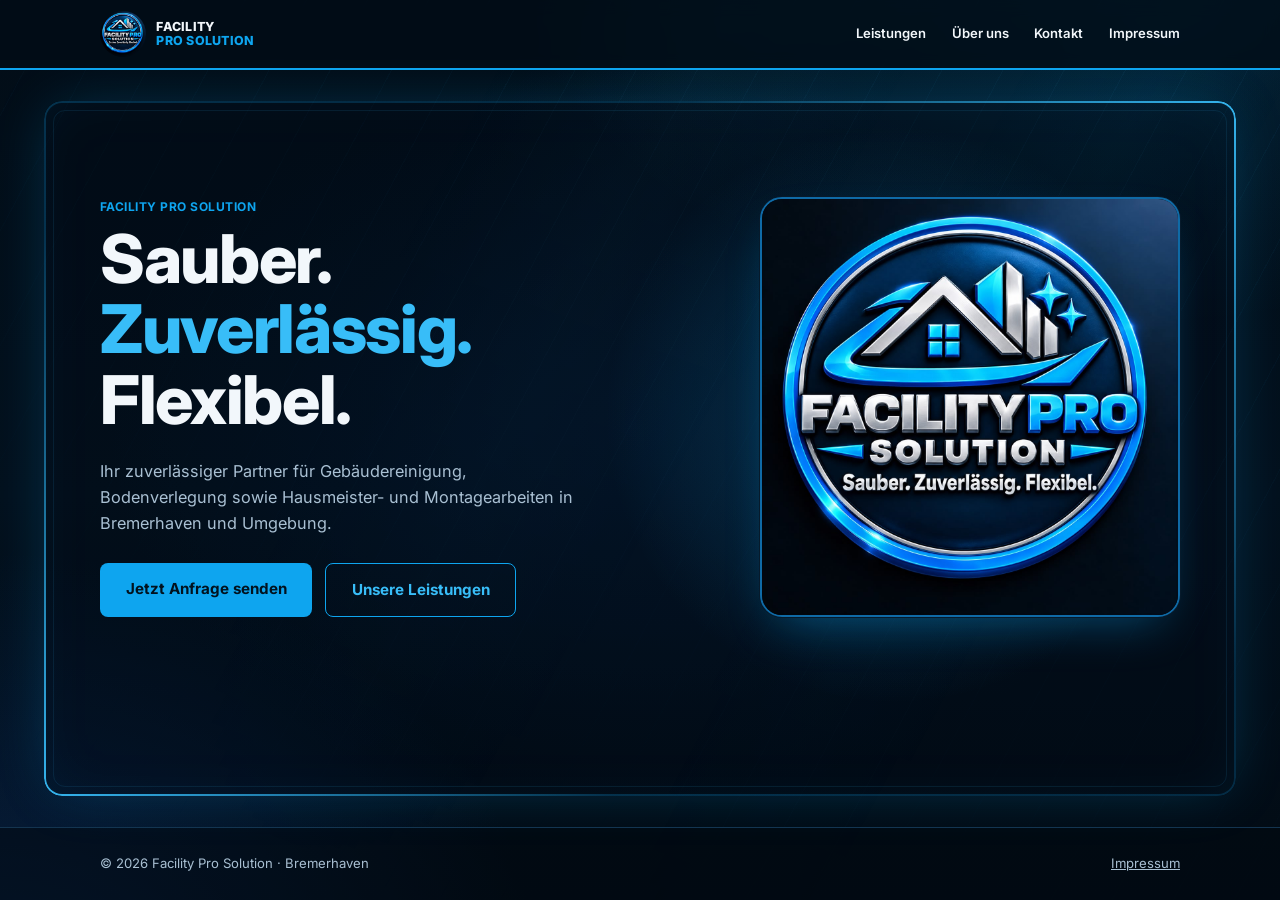
==== index.html @ 1e82bc18 "Add files via upload" ====
<!DOCTYPE html>
<html lang="de">
<head>
<meta charset="utf-8">
<script>
  // Kam der Besucher per Seitenwechsel-Wisch? Dann Seite zunächst zugedeckt lassen.
  (function () {
    var wisch = false;
    try { wisch = sessionStorage.getItem("pt") === "1"; sessionStorage.removeItem("pt"); } catch (e) {}
    try { if (window.name === "pt") { wisch = true; window.name = ""; } } catch (e) {}
    if (wisch) document.documentElement.classList.add("pt-cover");
  })();
</script>
<meta name="viewport" content="width=device-width, initial-scale=1, viewport-fit=cover">
<title>Facility Pro Solution – Gebäudereinigung, Bodenverlegung &amp; Hausmeisterservice in Bremerhaven</title>
<meta name="description" content="Facility Pro Solution: Gebäudereinigung, Bodenverlegung sowie Hausmeister- und Montagearbeiten in Bremerhaven und Umgebung.">
<meta name="color-scheme" content="dark">
<meta name="theme-color" content="#020d17">
<link rel="preconnect" href="https://fonts.googleapis.com">
<link rel="preconnect" href="https://fonts.gstatic.com" crossorigin>
<link rel="stylesheet" href="https://fonts.googleapis.com/css2?family=Inter:wght@400;500;600;700;800&display=swap">
<link rel="stylesheet" href="style.css">
</head>
<body>

<div class="pt" aria-hidden="true">
  <div class="pt-panel"><i class="pt-edge pt-edge-r"></i><i class="pt-edge pt-edge-l"></i></div>
  <div class="pt-mark"><span class="pt-ring"></span><img class="pt-logo" src="logo.jpg" alt=""></div>
</div>

<header class="site-header">
  <div class="wrap">
    <a class="brand" href="index.html" aria-label="Facility Pro Solution – Startseite">
      <img src="logo.jpg" alt="">
      <span>FACILITY <b>PRO SOLUTION</b></span>
    </a>
    <nav class="site-nav" aria-label="Hauptnavigation">
      <ul>
        <li><a href="leistungen.html">Leistungen</a></li>
        <li><a href="ueber-uns.html">Über uns</a></li>
        <li><a href="kontakt.html">Kontakt</a></li>
        <li><a href="impressum.html">Impressum</a></li>
      </ul>
    </nav>
  </div>
</header>

<main>
  <div class="hero">
    <div class="wrap">
      <div>
        <p class="eyebrow">FACILITY PRO SOLUTION</p>
        <h1>Sauber. <span class="hl">Zuverlässig.</span> Flexibel.</h1>
        <p class="lead">Ihr zuverlässiger Partner für Gebäudereinigung, Bodenverlegung sowie Hausmeister- und Montagearbeiten in Bremerhaven und Umgebung.</p>
        <div class="btn-row">
          <a class="btn" href="kontakt.html">Jetzt Anfrage senden</a>
          <a class="btn ghost" href="leistungen.html">Unsere Leistungen</a>
        </div>
      </div>
      <img class="hero-logo" src="logo.jpg" alt="Logo Facility Pro Solution – Sauber. Zuverlässig. Flexibel." width="420" height="420">
    </div>
  </div>
</main>

<footer class="site-footer">
  <div class="wrap">
    <span>© 2026 Facility Pro Solution · Bremerhaven</span>
    <a href="impressum.html">Impressum</a>
  </div>
</footer>

<script src="transitions.js" defer></script>
</body>
</html>
---- style.css ----
:root {
  --bg: #020d17;
  --bg-card: #08182a;
  --line: #14344f;
  --accent: #0ea5ef;
  --accent-strong: #38bdf8;
  --text: #f2f7fb;
  --muted: #a9c0d3;
  --font: "Inter", system-ui, -apple-system, "Segoe UI", Roboto, Arial, sans-serif;
  box-sizing: border-box;
  color-scheme: dark;
  padding-top: env(safe-area-inset-top, 0px);
  padding-bottom: env(safe-area-inset-bottom, 0px);
}
*, *::before, *::after { box-sizing: inherit; }
body {
  margin: 0;
  min-height: 100vh;
  display: flex;
  flex-direction: column;
  background: var(--bg);
  color: var(--text);
  font-family: var(--font);
  line-height: 1.6;
  -webkit-font-smoothing: antialiased;
}
main { flex: 1; }
img { max-width: 100%; height: auto; display: block; }
a { color: var(--accent-strong); }
a:focus-visible, button:focus-visible {
  outline: 2px solid var(--accent-strong);
  outline-offset: 3px;
  border-radius: 4px;
}
.wrap { width: calc(100% - 2.5rem); max-width: 1080px; margin-left: auto; margin-right: auto; }

/* Header */
.site-header {
  position: sticky;
  top: env(safe-area-inset-top, 0px);
  z-index: 10;
  background: rgba(2, 13, 23, .94);
  -webkit-backdrop-filter: blur(8px);
  backdrop-filter: blur(8px);
  border-bottom: 2px solid var(--accent);
}
.site-header .wrap {
  display: flex; align-items: center; justify-content: space-between;
  gap: 1rem; min-height: 68px;
}
.brand { display: flex; align-items: center; gap: .65rem; text-decoration: none; color: var(--text); }
.brand img { width: 46px; height: 46px; border-radius: 50%; object-fit: cover; }
.brand span { display: block; font-size: .78rem; font-weight: 800; letter-spacing: .02em; line-height: 1.15; }
.brand span b { display: block; color: var(--accent); font-weight: 800; }
.site-nav ul { display: flex; gap: 1.6rem; list-style: none; margin: 0; padding: 0; }
.site-nav a {
  display: inline-block; color: var(--text); text-decoration: none;
  font-size: .82rem; font-weight: 600; padding: .35rem 0;
  border-bottom: 2px solid transparent;
}
.site-nav a:hover { color: var(--accent-strong); }
.site-nav a[aria-current="page"] { color: var(--accent-strong); border-bottom-color: var(--accent-strong); }

/* Buttons */
.btn {
  display: inline-block; background: var(--accent); color: #02121e;
  font-weight: 700; font-size: .95rem; padding: .85rem 1.6rem;
  border-radius: 8px; text-decoration: none; border: 0; cursor: pointer;
  transition: background .15s, transform .15s;
}
.btn:hover { background: var(--accent-strong); }
.btn:active { transform: translateY(1px); }
.btn.ghost { background: transparent; color: var(--accent-strong); border: 1px solid var(--accent); }
.btn.ghost:hover { background: rgba(14,165,239,.12); }
.btn-row { display: flex; flex-wrap: wrap; gap: .8rem; }

/* Startseite */
.hero { padding: clamp(3rem, 8vw, 6rem) 0 clamp(3.5rem, 9vw, 7rem); }
.hero .wrap { display: grid; grid-template-columns: 1fr auto; gap: 3rem; align-items: center; }
.eyebrow { margin: 0 0 .5rem; font-size: .75rem; font-weight: 700; color: var(--accent); letter-spacing: .04em; }
h1 { margin: 0 0 1.4rem; font-size: clamp(2.6rem, 6.4vw, 4.2rem); line-height: 1.05; font-weight: 800; letter-spacing: -.02em; }
h1 .hl { color: var(--accent-strong); display: block; }
.lead { max-width: 30rem; margin: 0 0 1.7rem; color: var(--muted); font-size: 1.02rem; }
.hero-logo {
  width: clamp(230px, 34vw, 420px);
  border-radius: 22px;
  border: 2px solid #0f6aa6;
  box-shadow: 0 0 0 1px #071a2b, 0 20px 50px -20px rgba(14,165,239,.45);
}

/* Unterseiten */
.page { padding: clamp(2.5rem, 7vw, 4.5rem) 0 clamp(3.5rem, 9vw, 6rem); }
h2 { margin: 0 0 .5rem; font-size: clamp(1.9rem, 4.4vw, 2.5rem); line-height: 1.15; font-weight: 800; letter-spacing: -.01em; }
.sub { margin: 0 0 2.4rem; color: var(--muted); }

/* Leistungen */
.cards { display: grid; grid-template-columns: repeat(3, 1fr); gap: 1.5rem; }
.card {
  background: var(--bg-card);
  border: 1px solid var(--line);
  border-radius: 12px;
  padding: 1.7rem 1.6rem 1.9rem;
}
.card h3 { margin: 0 0 .9rem; color: var(--accent); font-size: 1.15rem; font-weight: 700; line-height: 1.3; }
.card p { margin: 0 0 1.1rem; color: var(--muted); font-size: .95rem; }
.card ul { margin: 0; padding-left: 1.1rem; }
.card li { margin-bottom: .35rem; font-size: .93rem; font-weight: 600; }
.card li::marker { color: var(--accent-strong); }
.page-cta { margin-top: 2.6rem; }

/* Über uns */
.about-grid { display: grid; grid-template-columns: minmax(0, 520px) minmax(0, 1fr); gap: 3.5rem; align-items: center; }
.flyer-box { margin: 0; }
.zoom { display: block; cursor: zoom-in; border-radius: 6px; }
.flyer-box figcaption { margin-top: .7rem; color: var(--muted); font-size: .85rem; }
.flyer { width: 100%; aspect-ratio: 1179 / 1769; object-fit: cover; object-position: bottom; border-radius: 6px; border: 1px solid var(--line); box-shadow: 0 16px 40px -18px rgba(0,0,0,.8); }
.about-text p { max-width: 34rem; margin: 0 0 1rem; color: var(--muted); }
.about-text p.closing { color: var(--text); }
.about-text p strong { color: var(--accent-strong); }

/* Kontakt */
.contact-box {
  background: var(--bg-card); border: 1px solid var(--line); border-radius: 12px;
  padding: 1.8rem;
}
.contact-box dl { margin: 0 0 1.6rem; display: grid; grid-template-columns: max-content 1fr; gap: .7rem 1rem; }
.contact-box dt { font-weight: 700; }
.contact-box dd { margin: 0; overflow-wrap: anywhere; }

/* Impressum */
.legal { max-width: 40rem; color: var(--muted); }
.legal h3 { margin: 1.8rem 0 .4rem; color: var(--text); font-size: 1.05rem; }
.legal p { margin: 0 0 .7rem; }

/* Footer */
.site-footer { border-top: 1px solid var(--line); padding: 1.6rem 0; color: var(--muted); font-size: .82rem; }
.site-footer .wrap { display: flex; flex-wrap: wrap; justify-content: space-between; gap: .6rem 1.5rem; }
.site-footer a { color: var(--muted); }
.site-footer a:hover { color: var(--accent-strong); }

/* Mobil */
@media (max-width: 860px) {
  .cards { grid-template-columns: 1fr; }
  .about-grid { grid-template-columns: 1fr; gap: 2rem; }
  .flyer-box { max-width: 520px; }
}
@media (max-width: 620px) {
  .site-header .wrap { flex-wrap: wrap; padding-block: .5rem; }
  .site-nav ul { gap: 1.1rem; flex-wrap: wrap; }
  .hero .wrap { grid-template-columns: 1fr; gap: 2rem; }
  .hero-logo { order: -1; width: min(72vw, 300px); }
  .about-grid { grid-template-columns: 1fr; }
  .contact-box dl { grid-template-columns: 1fr; gap: .1rem; }
  .contact-box dd { margin-bottom: .7rem; }
}
@media (prefers-reduced-motion: reduce) {
  .btn { transition: none; }
}

/* Kontaktformular */
.contact-grid { display: grid; grid-template-columns: minmax(0, 1fr) minmax(0, 1.3fr); gap: 1.5rem; align-items: start; }
.mail-form {
  background: var(--bg-card); border: 1px solid var(--line); border-radius: 12px;
  padding: 1.8rem;
}
.mail-form h3 { margin: 0 0 .3rem; color: var(--accent); font-size: 1.15rem; font-weight: 700; }
.mail-form .hint { margin: 0 0 1.4rem; color: var(--muted); font-size: .9rem; }
.field { margin-bottom: 1rem; }
.field-row { display: grid; grid-template-columns: 1fr 1fr; gap: 0 1rem; }
.field label { display: block; margin-bottom: .35rem; font-size: .88rem; font-weight: 600; }
.field input, .field select, .field textarea {
  width: 100%; font: inherit; font-size: 1rem; color: var(--text);
  background: #041220; border: 1px solid var(--line); border-radius: 8px;
  padding: .7rem .85rem;
}
.field textarea { min-height: 150px; resize: vertical; }
.field input:focus, .field select:focus, .field textarea:focus {
  outline: none; border-color: var(--accent); box-shadow: 0 0 0 3px rgba(14,165,239,.28);
}
.field input::placeholder, .field textarea::placeholder { color: #5f7a92; }
.form-note { margin: .9rem 0 0; color: var(--muted); font-size: .8rem; }
@media (max-width: 860px) {
  .contact-grid { grid-template-columns: 1fr; }
}
@media (max-width: 620px) {
  .field-row { grid-template-columns: 1fr; }
}

/* Seitenübergänge: diagonaler Wisch in Cyan/Navy mit Logo (wie die Pinselstriche auf dem Flyer) */
@keyframes page-in {
  from { opacity: 0; transform: translateY(18px); }
  to   { opacity: 1; transform: none; }
}
main > * { animation: page-in .55s cubic-bezier(.22, .61, .36, 1) backwards; }
html.pt-cover main > * { animation-delay: .4s; }

.site-nav a { transition: color .2s ease, border-color .2s ease; }
.site-nav a:not([aria-current]):hover { border-bottom-color: rgba(56, 189, 248, .55); }

.pt { position: fixed; inset: 0; z-index: 1000; overflow: hidden; pointer-events: none; visibility: hidden; }
.pt-panel {
  position: absolute; top: -10%; bottom: -10%; left: -30vw; width: 160vw;
  transform: translateX(-100%) skewX(-16deg);
  background:
    radial-gradient(520px 380px at 50% 50%, rgba(14, 165, 239, .22), transparent 70%),
    repeating-linear-gradient(118deg, rgba(56, 189, 248, .05) 0 1px, transparent 1px 54px),
    linear-gradient(135deg, #04182b 0%, #020d17 60%, #020a12 100%);
}
.pt-edge {
  position: absolute; top: 0; bottom: 0; width: 22px;
  background: linear-gradient(90deg, var(--accent), var(--accent-strong));
  box-shadow: 0 0 46px 8px rgba(14, 165, 239, .55);
}
.pt-edge::after { content: ""; position: absolute; top: 0; bottom: 0; width: 6px; background: #d8f1ff; opacity: .85; }
.pt-edge-r { right: -22px; }
.pt-edge-r::after { left: -16px; }
.pt-edge-l { left: -22px; }
.pt-edge-l::after { right: -16px; }

.pt-mark { position: absolute; left: 50%; top: 50%; width: clamp(130px, 20vw, 190px); aspect-ratio: 1; transform: translate(-50%, -50%); opacity: 0; }
.pt-logo { width: 100%; height: 100%; border-radius: 50%; object-fit: cover; box-shadow: 0 0 60px rgba(14, 165, 239, .45); }
.pt-ring {
  position: absolute; inset: -14px; border-radius: 50%;
  border: 3px solid transparent; border-top-color: var(--accent-strong); border-right-color: rgba(56, 189, 248, .35);
  animation: pt-spin .9s linear infinite;
}

@keyframes pt-cover  { from { transform: translateX(-100%) skewX(-16deg); } to { transform: translateX(0) skewX(-16deg); } }
@keyframes pt-reveal { from { transform: translateX(0) skewX(-16deg); } to { transform: translateX(100%) skewX(-16deg); } }
@keyframes pt-mark-in  { from { opacity: 0; transform: translate(-50%, -50%) scale(.7); } to { opacity: 1; transform: translate(-50%, -50%) scale(1); } }
@keyframes pt-mark-out { from { opacity: 1; transform: translate(-50%, -50%) scale(1); } to { opacity: 0; transform: translate(-50%, -50%) scale(1.18); } }
@keyframes pt-spin { to { transform: rotate(360deg); } }

/* Beim Verlassen: Wisch deckt die Seite zu, Logo erscheint */
html.pt-leaving .pt { visibility: visible; }
html.pt-leaving .pt-panel { animation: pt-cover .48s cubic-bezier(.75, 0, .25, 1) forwards; }
html.pt-leaving .pt-mark { animation: pt-mark-in .32s .28s cubic-bezier(.2, .8, .2, 1) forwards; }

/* Auf der neuen Seite: erst zugedeckt, dann Wisch nach rechts weg */
html.pt-cover .pt { visibility: visible; }
html.pt-cover .pt-panel { transform: translateX(0) skewX(-16deg); }
html.pt-cover .pt-mark { opacity: 1; }
html.pt-cover.pt-reveal .pt-panel { animation: pt-reveal .58s cubic-bezier(.75, 0, .25, 1) forwards; }
html.pt-cover.pt-reveal .pt-mark { animation: pt-mark-out .3s ease forwards; }

@media (prefers-reduced-motion: reduce) {
  main > *, html.pt-cover main > * { animation: none; }
  .site-nav a { transition: none; }
  .pt { display: none; }
}

/* Hintergrund: dunkles Navy mit blauem Lichtschein und feinen Diagonalen (wie auf dem Flyer) */
body::before {
  content: "";
  position: fixed; inset: 0; z-index: -1; pointer-events: none;
  background:
    radial-gradient(1000px 640px at 88% -8%, rgba(14, 165, 239, .20), transparent 62%),
    radial-gradient(900px 700px at 0% 108%, rgba(20, 90, 190, .26), transparent 60%),
    radial-gradient(760px 520px at 50% 48%, rgba(10, 40, 80, .32), transparent 70%),
    linear-gradient(180deg, #020d17 0%, #03111e 55%, #020b14 100%);
}
body::after {
  content: "";
  position: fixed; inset: 0; z-index: -1; pointer-events: none;
  background:
    repeating-linear-gradient(118deg, rgba(56, 189, 248, .045) 0 1px, transparent 1px 54px),
    linear-gradient(118deg, transparent 30%, rgba(56, 189, 248, .055) 42%, transparent 54%),
    linear-gradient(118deg, transparent 60%, rgba(14, 165, 239, .04) 68%, transparent 76%);
  -webkit-mask-image: linear-gradient(200deg, #000 0%, rgba(0, 0, 0, .35) 55%, transparent 92%);
  mask-image: linear-gradient(200deg, #000 0%, rgba(0, 0, 0, .35) 55%, transparent 92%);
}

.site-header { background: rgba(2, 13, 23, .8); }
.site-footer { background: rgba(2, 10, 18, .55); }

/* Leuchten hinter dem Logo auf der Startseite */
.hero { position: relative; isolation: isolate; overflow: hidden; }
.hero::before {
  content: "";
  position: absolute; z-index: -1; pointer-events: none;
  right: -4%; top: 50%; transform: translateY(-50%);
  width: min(780px, 92vw); aspect-ratio: 1;
  background: radial-gradient(closest-side, rgba(14, 165, 239, .24), rgba(14, 165, 239, .07) 55%, transparent 74%);
}
@media (max-width: 620px) {
  .hero::before { right: 50%; transform: translate(50%, -60%); top: 30%; }
}

/* Karten: feiner Verlauf statt flacher Fläche */
.card, .contact-box, .mail-form {
  background: linear-gradient(160deg, rgba(12, 32, 56, .92) 0%, rgba(6, 19, 34, .94) 100%);
  box-shadow: 0 18px 40px -26px rgba(0, 0, 0, .9), inset 0 1px 0 rgba(120, 200, 255, .06);
}

/* Rahmen um den Seiteninhalt (jede Seite): Farbverlauf-Kante, die das Licht aus dem Hintergrund aufgreift */
main {
  --gutter: clamp(10px, 3.4vw, 46px);
  --frame-gap: clamp(12px, 2.4vw, 32px);
  position: relative;
  width: calc(100% - 2 * var(--gutter));
  margin: var(--frame-gap) auto;
  border-radius: 18px;
  overflow: hidden;
  background: rgba(2, 10, 18, .28);
  box-shadow:
    0 0 60px -14px rgba(14, 165, 239, .30),
    inset 0 0 90px -50px rgba(14, 165, 239, .22);
}
main::before {                       /* Kante des Rahmens (Grundvariante für alle Browser) */
  content: ""; position: absolute; inset: 0; z-index: 3; pointer-events: none;
  border-radius: inherit; border: 2px solid rgba(56, 189, 248, .55);
}
@supports ((-webkit-mask-composite: xor) or (mask-composite: exclude)) {
  main::before {                     /* Verlaufs-Kante, die das Licht aus dem Hintergrund aufgreift */
    border: 0; padding: 2px;
    background: linear-gradient(45deg,
      rgba(56, 189, 248, .95) 0%, rgba(14, 165, 239, .24) 30%,
      rgba(14, 165, 239, .18) 70%, rgba(56, 189, 248, .95) 100%);
    -webkit-mask: linear-gradient(#000 0 0) content-box, linear-gradient(#000 0 0);
    -webkit-mask-composite: xor;
    mask: linear-gradient(#000 0 0) content-box exclude, linear-gradient(#000 0 0);
  }
}
main::after {                        /* feine Innenlinie */
  content: ""; position: absolute; inset: 9px; z-index: 3; pointer-events: none;
  border: 1px solid rgba(56, 189, 248, .10); border-radius: 12px;
}
main .wrap { width: calc(100% - clamp(2rem, 6vw, 4rem)); }

@media (max-width: 620px) {
  main { border-radius: 14px; }
  main::after { inset: 6px; border-radius: 9px; }
}

/* ===== Handy-Optimierung ===== */
:root { padding-left: env(safe-area-inset-left, 0px); padding-right: env(safe-area-inset-right, 0px); }
body { min-height: 100vh; min-height: 100dvh; }

/* Schließen-Knopf der Flyer-Ansicht */
.lightbox-close {
  position: fixed; top: calc(env(safe-area-inset-top, 0px) + 12px); right: 12px; z-index: 2;
  width: 46px; height: 46px; border-radius: 50%; cursor: pointer;
  border: 1px solid rgba(56, 189, 248, .6); background: rgba(2, 13, 23, .88);
  color: #fff; font-size: 1.7rem; line-height: 1;
}

/* Touch-Geräte: große Tippflächen */
@media (pointer: coarse) {
  .contact-box dd a { display: inline-block; padding: .5rem 0; }
  .contact-box dd { margin-bottom: .2rem; }
  .site-footer a { display: inline-block; padding: .7rem .3rem; }
}

@media (max-width: 620px) {
  /* Menü: eine Zeile mit vier gleich breiten, 46 px hohen Tippflächen; scrollt mit */
  .site-header { position: static; }
  .site-header .wrap { gap: .1rem; padding-block: .5rem 0; }
  .brand img { width: 42px; height: 42px; }
  .brand span { font-size: .85rem; }
  .site-nav { width: 100%; }
  .site-nav ul { justify-content: space-between; gap: 0; flex-wrap: nowrap; }
  .site-nav a { display: flex; align-items: center; justify-content: center; min-height: 46px; padding: 0 .3rem; font-size: clamp(.8rem, 3.7vw, .92rem); white-space: nowrap; }
  .eyebrow { font-size: .82rem; }

  /* Startseite: Überschrift passt, Buttons oben sichtbar */
  .hero { padding: 1.4rem 0 2.2rem; }
  .hero .wrap { gap: 1.4rem; }
  .hero-logo { width: min(50vw, 200px); border-radius: 18px; }
  h1 { font-size: clamp(2.2rem, 11.5vw, 3rem); margin-bottom: 1rem; }
  .lead { font-size: 1rem; margin-bottom: 1.3rem; }

  /* Buttons: volle Breite, gut antippbar */
  .btn { display: block; width: 100%; padding: 1rem 1.2rem; font-size: 1rem; text-align: center; }
  .btn-row { flex-direction: column; }

  .page { padding: 1.8rem 0 2.6rem; }
  .sub { margin-bottom: 1.6rem; }
  .card { padding: 1.4rem 1.3rem 1.5rem; }
  .contact-box, .mail-form { padding: 1.4rem 1.3rem; }
  .form-note { font-size: .85rem; }

  /* Flyer-Ansicht: Vollbild, verschiebbar und zoombar */
  dialog.lightbox { width: 100vw; height: 100dvh; max-width: none; max-height: none; overflow: auto; }
  dialog.lightbox[open] { display: grid; }
  dialog.lightbox img {
    width: 100vw; max-width: none; max-height: none; margin: auto; border-radius: 0;
    aspect-ratio: 1179 / 1769; object-fit: cover; object-position: bottom; cursor: zoom-in;
  }
  dialog.lightbox.is-zoomed img { width: 240vw; cursor: zoom-out; }
}
@media (max-width: 360px) {
  .brand span { font-size: .8rem; }
}
@media (max-width: 340px) {
  .site-nav ul { display: grid; grid-template-columns: 1fr 1fr; }
  .site-nav a { font-size: .9rem; }
}
button.btn { font-family: inherit; }

/* ===== Stabilität auf echten Handys ===== */
html { -webkit-text-size-adjust: 100%; text-size-adjust: 100%; -webkit-tap-highlight-color: rgba(56, 189, 248, .18); }
a, button, .btn { touch-action: manipulation; }

/* Ältere Browser ohne <dialog>: geschlossene Ansicht nie anzeigen */
dialog:not([open]) { display: none; }

/* Wisch nur während der Animation im Speicher halten */
html.pt-leaving .pt-panel, html.pt-cover .pt-panel { will-change: transform; }

/* Notausgang: bleibt die Seite aus irgendeinem Grund zugedeckt (z. B. Skript nicht geladen), verschwindet der Wisch nach 3,5 s */
@keyframes pt-failsafe { to { visibility: hidden; } }
html.pt-cover .pt, html.pt-leaving .pt { animation: pt-failsafe 0s 3.5s forwards; }

@media (max-width: 620px) {
  /* Hintergrund scrollt mit statt fest zu stehen (ruhiger und schneller auf dem Handy) */
  body { position: relative; }
  body::before, body::after { position: absolute; }
  .site-header { -webkit-backdrop-filter: none; backdrop-filter: none; background: rgba(2, 13, 23, .96); }
  main { box-shadow: 0 0 34px -14px rgba(14, 165, 239, .3); }

  /* Kürzerer, leichterer Wisch */
  html.pt-leaving .pt-panel { animation-duration: .36s; }
  html.pt-leaving .pt-mark { animation-delay: .2s; }
  html.pt-cover.pt-reveal .pt-panel { animation-duration: .42s; }
}
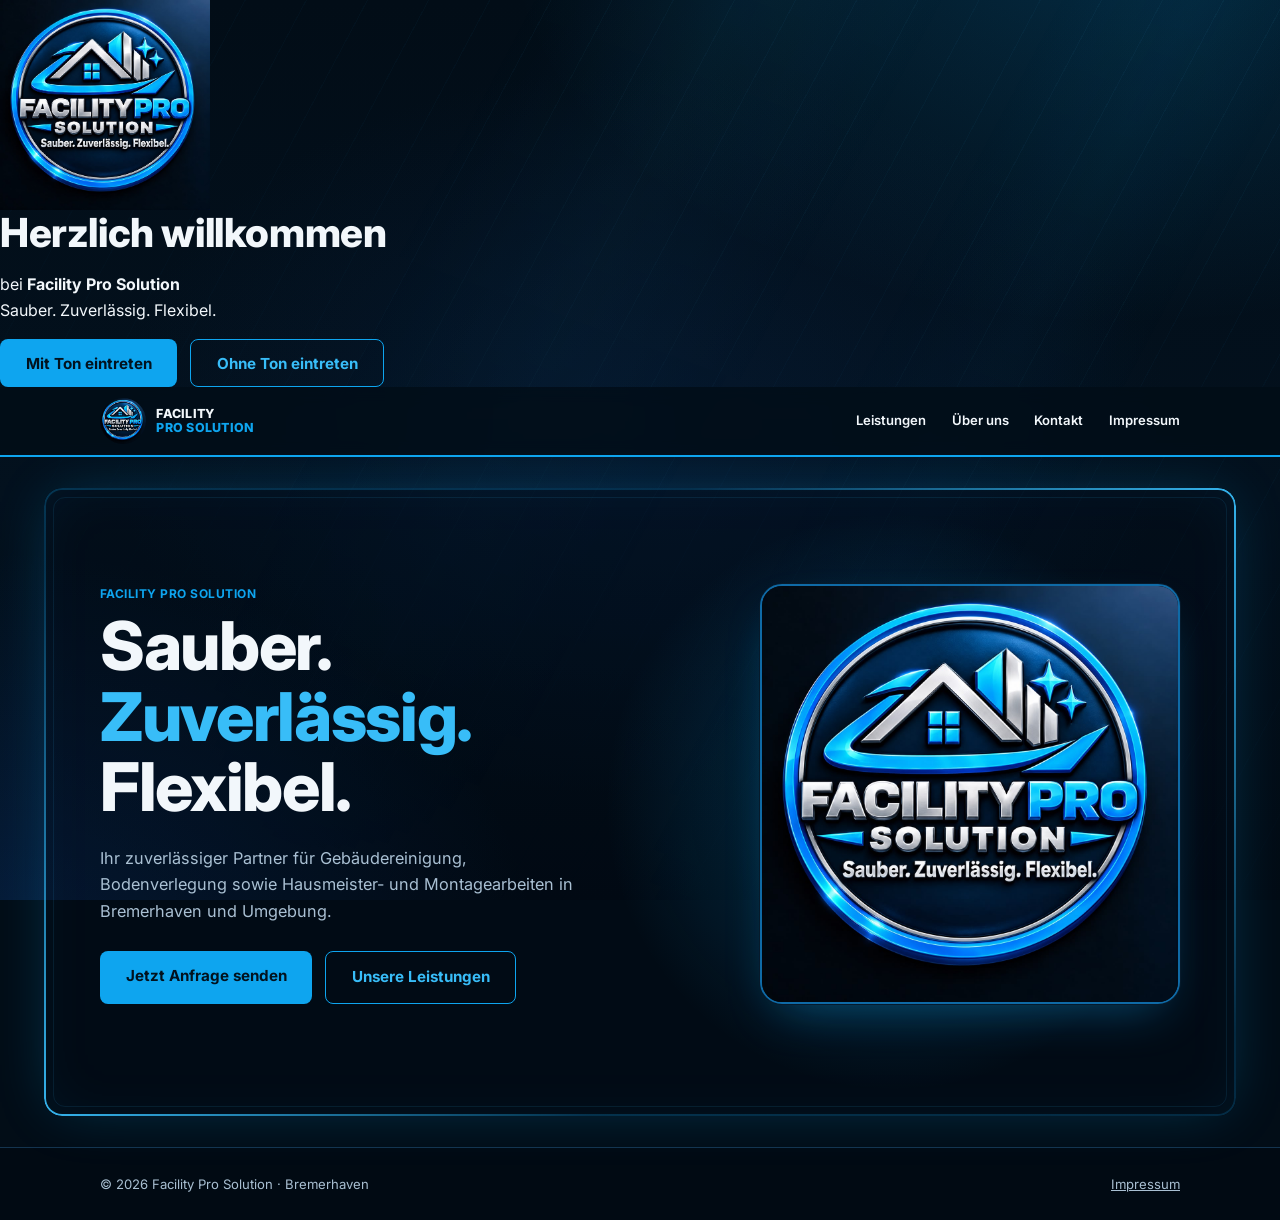
==== commit d5b78efb: "Update index.html" ====
--- a/index.html
+++ b/index.html
@@ -11,6 +11,15 @@
     if (wisch) document.documentElement.classList.add("pt-cover");
   })();
 </script>
+<script>
+  // Erster Besuch in dieser Sitzung? Dann Willkommens-Bildschirm zeigen (nicht nach einem Seitenwechsel-Wisch).
+  try {
+    if (!sessionStorage.getItem("wl")) {
+      sessionStorage.setItem("wl", "1");
+      if (!document.documentElement.classList.contains("pt-cover")) document.documentElement.classList.add("wl-show");
+    }
+  } catch (e) {}
+</script>
 <meta name="viewport" content="width=device-width, initial-scale=1, viewport-fit=cover">
 <title>Facility Pro Solution – Gebäudereinigung, Bodenverlegung &amp; Hausmeisterservice in Bremerhaven</title>
 <meta name="description" content="Facility Pro Solution: Gebäudereinigung, Bodenverlegung sowie Hausmeister- und Montagearbeiten in Bremerhaven und Umgebung.">
@@ -22,6 +31,19 @@
 <link rel="stylesheet" href="style.css">
 </head>
 <body>
+
+<div class="wl" role="dialog" aria-modal="true" aria-label="Willkommen">
+  <div class="wl-box">
+    <img class="wl-logo" src="logo.jpg" alt="" width="210" height="210">
+    <h2>Herzlich <span>willkommen</span></h2>
+    <p>bei <b>Facility Pro Solution</b><br>Sauber. Zuverlässig. Flexibel.</p>
+    <div class="btn-row wl-actions">
+      <button class="btn wl-sound" type="button">Mit Ton eintreten</button>
+      <button class="btn ghost wl-skip" type="button">Ohne Ton eintreten</button>
+    </div>
+  </div>
+  <i class="wl-bar"></i>
+</div>
 
 <div class="pt" aria-hidden="true">
   <div class="pt-panel"><i class="pt-edge pt-edge-r"></i><i class="pt-edge pt-edge-l"></i></div>
@@ -69,6 +91,7 @@
   </div>
 </footer>
 
+<script src="welcome.js" defer></script>
 <script src="transitions.js" defer></script>
 </body>
 </html>
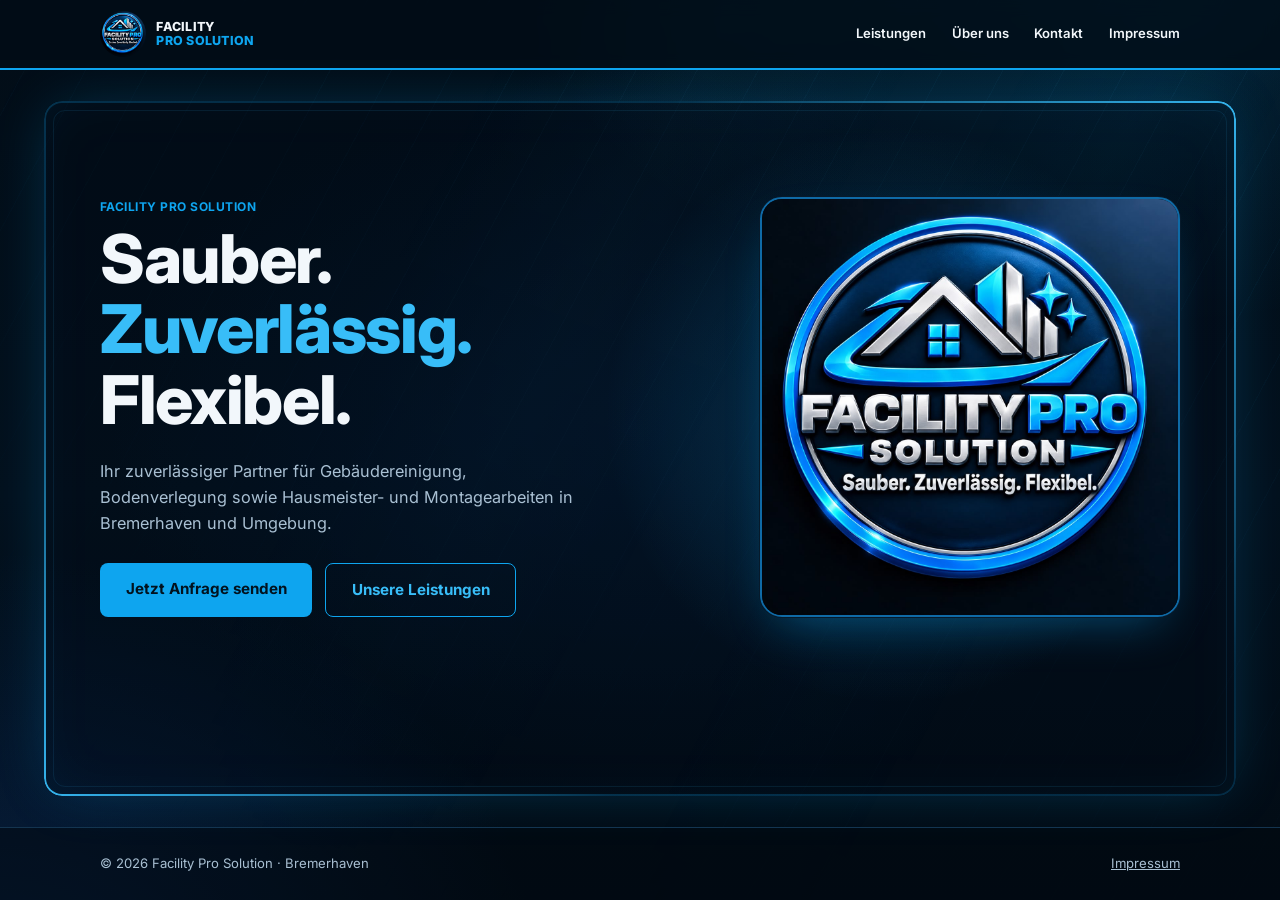
==== commit 72e52dca: "Update index.html" ====
--- a/index.html
+++ b/index.html
@@ -37,10 +37,7 @@
     <img class="wl-logo" src="logo.jpg" alt="" width="210" height="210">
     <h2>Herzlich <span>willkommen</span></h2>
     <p>bei <b>Facility Pro Solution</b><br>Sauber. Zuverlässig. Flexibel.</p>
-    <div class="btn-row wl-actions">
-      <button class="btn wl-sound" type="button">Mit Ton eintreten</button>
-      <button class="btn ghost wl-skip" type="button">Ohne Ton eintreten</button>
-    </div>
+    <p class="wl-hint"><svg viewBox="0 0 24 24" aria-hidden="true"><path d="M11 5 6 9H3v6h3l5 4z"/><path d="M15.5 8.5a5 5 0 0 1 0 7M18.5 5.5a9 9 0 0 1 0 13"/></svg>Für den Ton einmal tippen oder klicken</p>
   </div>
   <i class="wl-bar"></i>
 </div>
--- a/style.css
+++ b/style.css
@@ -423,3 +423,65 @@
   html.pt-leaving .pt-mark { animation-delay: .2s; }
   html.pt-cover.pt-reveal .pt-panel { animation-duration: .42s; }
 }
+
+/* ===== Willkommens-Bildschirm mit Ton (einmal pro Besuch) ===== */
+.wl {
+  position: fixed; inset: 0; z-index: 2000; display: none;
+  align-items: center; justify-content: center; padding: 1.5rem; text-align: center; overflow: hidden;
+  background:
+    radial-gradient(900px 600px at 82% -8%, rgba(14, 165, 239, .30), transparent 60%),
+    radial-gradient(800px 640px at 0% 110%, rgba(20, 90, 190, .36), transparent 60%),
+    linear-gradient(180deg, #020d17 0%, #03111e 55%, #020b14 100%);
+}
+.wl::before {
+  content: ""; position: absolute; inset: 0; pointer-events: none;
+  background:
+    repeating-linear-gradient(118deg, rgba(56, 189, 248, .05) 0 1px, transparent 1px 54px),
+    linear-gradient(118deg, transparent 32%, rgba(56, 189, 248, .07) 44%, transparent 56%);
+}
+html.wl-show .wl { display: flex; animation: wl-failsafe 0s 8s forwards; }   /* Notausgang, falls welcome.js fehlt */
+html.wl-show.wl-closing .wl { animation: wl-out .6s ease forwards; }
+
+.wl-box { position: relative; max-width: 680px; }
+.wl-logo {
+  display: block; margin: 0 auto 1.8rem; width: clamp(140px, 30vw, 210px); height: auto;
+  border-radius: 22px; border: 2px solid #0f6aa6;
+  box-shadow: 0 0 0 1px #071a2b, 0 20px 60px -18px rgba(14, 165, 239, .6);
+  animation: wl-pop .8s cubic-bezier(.2, .8, .2, 1) both, wl-glow 2.4s 1s ease-in-out infinite;
+}
+.wl h2 { margin: 0 0 .6rem; font-size: clamp(2.2rem, 8.5vw, 3.7rem); line-height: 1.08; animation: wl-up .7s .25s both; }
+.wl h2 span { color: var(--accent-strong); }
+.wl p { margin: 0; color: var(--muted); font-size: 1.05rem; animation: wl-up .7s .45s both; }
+.wl p b { color: var(--accent-strong); font-weight: 700; }
+.wl-actions { justify-content: center; margin-top: 1.8rem; animation: wl-up .7s .65s both; }
+.wl-bar {
+  position: absolute; left: 0; right: 0; bottom: 0; height: 3px; transform-origin: left;
+  background: linear-gradient(90deg, var(--accent), var(--accent-strong)); box-shadow: 0 0 14px var(--accent);
+  animation: wl-bar 5s linear forwards;
+}
+.wl.wl-hold .wl-bar { display: none; }
+
+@keyframes wl-pop  { from { opacity: 0; transform: scale(.84); } to { opacity: 1; transform: none; } }
+@keyframes wl-up   { from { opacity: 0; transform: translateY(16px); } to { opacity: 1; transform: none; } }
+@keyframes wl-bar  { from { transform: scaleX(1); } to { transform: scaleX(0); } }
+@keyframes wl-glow { 0%, 100% { box-shadow: 0 0 0 1px #071a2b, 0 20px 60px -18px rgba(14, 165, 239, .5); } 50% { box-shadow: 0 0 0 1px #071a2b, 0 20px 80px -12px rgba(56, 189, 248, .85); } }
+@keyframes wl-out  { to { opacity: 0; transform: scale(1.04); visibility: hidden; } }
+@keyframes wl-failsafe { to { opacity: 0; visibility: hidden; pointer-events: none; } }
+
+/* Kleiner Ton-Knopf (Stummschalten), solange der Sound läuft */
+.snd {
+  position: fixed; left: 12px; bottom: calc(env(safe-area-inset-bottom, 0px) + 12px); z-index: 900;
+  width: 46px; height: 46px; border-radius: 50%; padding: 0; cursor: pointer;
+  display: grid; place-items: center; color: #fff;
+  border: 1px solid rgba(56, 189, 248, .6); background: rgba(2, 13, 23, .88);
+  box-shadow: 0 8px 24px -10px rgba(14, 165, 239, .6);
+}
+.snd svg { width: 22px; height: 22px; fill: none; stroke: currentColor; stroke-width: 2; stroke-linecap: round; stroke-linejoin: round; }
+.snd .off { display: none; }
+.snd.is-muted .on { display: none; }
+.snd.is-muted .off { display: block; }
+
+@media (prefers-reduced-motion: reduce) {
+  .wl-logo, .wl h2, .wl p, .wl-actions, .wl-bar { animation: none; }
+  html.wl-show.wl-closing .wl { animation: none; opacity: 0; }
+}
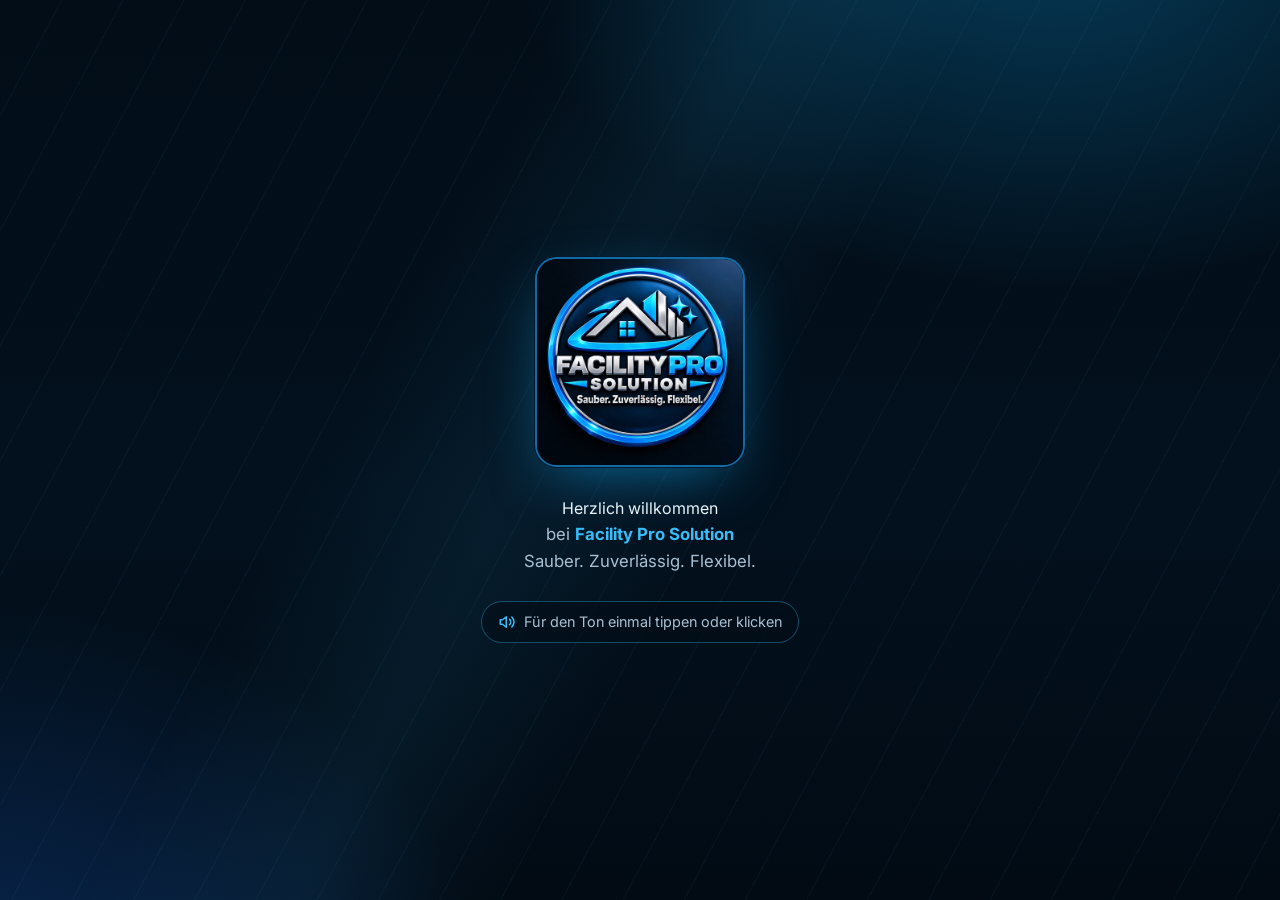
==== commit 4ac86ff3: "Update index.html" ====
--- a/index.html
+++ b/index.html
@@ -16,26 +16,102 @@
   try {
     if (!sessionStorage.getItem("wl")) {
       sessionStorage.setItem("wl", "1");
-      if (!document.documentElement.classList.contains("pt-cover")) document.documentElement.classList.add("wl-show");
+      // Kein Willkommens-Bildschirm für Besucher direkt aus der Suche und für Suchmaschinen-Roboter (Google mag keine Vorschaltseiten)
+      var host = (document.referrer || "").replace(/^https?:\/\//, "").split("/")[0];
+      var ausSuche = /(^|\.)(google|bing|duckduckgo|ecosia|yahoo|startpage|qwant)\./i.test(host);
+      var roboter = /bot|crawl|spider|lighthouse|pagespeed/i.test(navigator.userAgent);
+      if (!ausSuche && !roboter && !document.documentElement.classList.contains("pt-cover")) document.documentElement.classList.add("wl-show");
     }
   } catch (e) {}
 </script>
 <meta name="viewport" content="width=device-width, initial-scale=1, viewport-fit=cover">
-<title>Facility Pro Solution – Gebäudereinigung, Bodenverlegung &amp; Hausmeisterservice in Bremerhaven</title>
-<meta name="description" content="Facility Pro Solution: Gebäudereinigung, Bodenverlegung sowie Hausmeister- und Montagearbeiten in Bremerhaven und Umgebung.">
+<title>Facility Pro Solution – Gebäudereinigung &amp; Hausmeister in Bremerhaven</title>
+<meta name="description" content="Facility Pro Solution in Bremerhaven: Gebäudereinigung, Bodenverlegung sowie Hausmeister- und Montagearbeiten. Sauber, zuverlässig, flexibel.">
 <meta name="color-scheme" content="dark">
 <meta name="theme-color" content="#020d17">
+<meta name="robots" content="index, follow, max-image-preview:large">
+<meta property="og:type" content="website">
+<meta property="og:locale" content="de_DE">
+<meta property="og:site_name" content="Facility Pro Solution">
+<meta property="og:title" content="Facility Pro Solution – Gebäudereinigung &amp; Hausmeister in Bremerhaven">
+<meta property="og:description" content="Facility Pro Solution in Bremerhaven: Gebäudereinigung, Bodenverlegung sowie Hausmeister- und Montagearbeiten. Sauber, zuverlässig, flexibel.">
+<link rel="icon" href="favicon.ico" sizes="48x48">
+<link rel="icon" type="image/png" sizes="192x192" href="favicon-192.png">
+<link rel="apple-touch-icon" href="apple-touch-icon.png">
 <link rel="preconnect" href="https://fonts.googleapis.com">
 <link rel="preconnect" href="https://fonts.gstatic.com" crossorigin>
 <link rel="stylesheet" href="https://fonts.googleapis.com/css2?family=Inter:wght@400;500;600;700;800&display=swap">
 <link rel="stylesheet" href="style.css">
+<script type="application/ld+json">
+{
+  "@context": "https://schema.org",
+  "@type": "LocalBusiness",
+  "name": "Facility Pro Solution",
+  "slogan": "Sauber. Zuverlässig. Flexibel.",
+  "description": "Facility Pro Solution: Gebäudereinigung, Bodenverlegung sowie Hausmeister- und Montagearbeiten in Bremerhaven und Umgebung.",
+  "telephone": "+49 174 6395289",
+  "email": "facility.pro.solution@gmx.de",
+  "address": {
+    "@type": "PostalAddress",
+    "streetAddress": "Krummenacker 4",
+    "postalCode": "27572",
+    "addressLocality": "Bremerhaven",
+    "addressCountry": "DE"
+  },
+  "areaServed": {
+    "@type": "City",
+    "name": "Bremerhaven"
+  },
+  "contactPoint": [
+    {
+      "@type": "ContactPoint",
+      "telephone": "+49 174 6395289",
+      "contactType": "customer service",
+      "availableLanguage": "German"
+    },
+    {
+      "@type": "ContactPoint",
+      "telephone": "+49 155 62445312",
+      "contactType": "customer service",
+      "availableLanguage": "German"
+    }
+  ],
+  "hasOfferCatalog": {
+    "@type": "OfferCatalog",
+    "name": "Leistungen",
+    "itemListElement": [
+      {
+        "@type": "Offer",
+        "itemOffered": {
+          "@type": "Service",
+          "name": "Gebäudereinigung"
+        }
+      },
+      {
+        "@type": "Offer",
+        "itemOffered": {
+          "@type": "Service",
+          "name": "Bodenverlegung"
+        }
+      },
+      {
+        "@type": "Offer",
+        "itemOffered": {
+          "@type": "Service",
+          "name": "Hausmeister- und Montagearbeiten"
+        }
+      }
+    ]
+  }
+}
+</script>
 </head>
 <body>
 
 <div class="wl" role="dialog" aria-modal="true" aria-label="Willkommen">
   <div class="wl-box">
-    <img class="wl-logo" src="logo.jpg" alt="" width="210" height="210">
-    <h2>Herzlich <span>willkommen</span></h2>
+    <img class="wl-logo" src="logo-512.jpg" alt="" width="210" height="210">
+    <div class="wl-title">Herzlich <span>willkommen</span></div>
     <p>bei <b>Facility Pro Solution</b><br>Sauber. Zuverlässig. Flexibel.</p>
     <p class="wl-hint"><svg viewBox="0 0 24 24" aria-hidden="true"><path d="M11 5 6 9H3v6h3l5 4z"/><path d="M15.5 8.5a5 5 0 0 1 0 7M18.5 5.5a9 9 0 0 1 0 13"/></svg>Für den Ton einmal tippen oder klicken</p>
   </div>
@@ -44,13 +120,13 @@
 
 <div class="pt" aria-hidden="true">
   <div class="pt-panel"><i class="pt-edge pt-edge-r"></i><i class="pt-edge pt-edge-l"></i></div>
-  <div class="pt-mark"><span class="pt-ring"></span><img class="pt-logo" src="logo.jpg" alt=""></div>
+  <div class="pt-mark"><span class="pt-ring"></span><img class="pt-logo" src="logo-512.jpg" alt=""></div>
 </div>
 
 <header class="site-header">
   <div class="wrap">
     <a class="brand" href="index.html" aria-label="Facility Pro Solution – Startseite">
-      <img src="logo.jpg" alt="">
+      <img src="logo-512.jpg" alt="">
       <span>FACILITY <b>PRO SOLUTION</b></span>
     </a>
     <nav class="site-nav" aria-label="Hauptnavigation">
@@ -68,15 +144,14 @@
   <div class="hero">
     <div class="wrap">
       <div>
-        <p class="eyebrow">FACILITY PRO SOLUTION</p>
-        <h1>Sauber. <span class="hl">Zuverlässig.</span> Flexibel.</h1>
+        <h1><span class="eyebrow">Facility Pro Solution · Bremerhaven</span>Sauber. <span class="hl">Zuverlässig.</span> Flexibel.</h1>
         <p class="lead">Ihr zuverlässiger Partner für Gebäudereinigung, Bodenverlegung sowie Hausmeister- und Montagearbeiten in Bremerhaven und Umgebung.</p>
         <div class="btn-row">
           <a class="btn" href="kontakt.html">Jetzt Anfrage senden</a>
           <a class="btn ghost" href="leistungen.html">Unsere Leistungen</a>
         </div>
       </div>
-      <img class="hero-logo" src="logo.jpg" alt="Logo Facility Pro Solution – Sauber. Zuverlässig. Flexibel." width="420" height="420">
+      <img class="hero-logo" src="logo.jpg" fetchpriority="high" decoding="async" alt="Logo Facility Pro Solution – Sauber. Zuverlässig. Flexibel." width="420" height="420">
     </div>
   </div>
 </main>
--- a/style.css
+++ b/style.css
@@ -440,6 +440,7 @@
     linear-gradient(118deg, transparent 32%, rgba(56, 189, 248, .07) 44%, transparent 56%);
 }
 html.wl-show .wl { display: flex; animation: wl-failsafe 0s 8s forwards; }   /* Notausgang, falls welcome.js fehlt */
+html.wl-show .wl.wl-ready { animation: none; }                             /* Skript läuft: Notausgang abschalten */
 html.wl-show.wl-closing .wl { animation: wl-out .6s ease forwards; }
 
 .wl-box { position: relative; max-width: 680px; }
@@ -447,23 +448,15 @@
   display: block; margin: 0 auto 1.8rem; width: clamp(140px, 30vw, 210px); height: auto;
   border-radius: 22px; border: 2px solid #0f6aa6;
   box-shadow: 0 0 0 1px #071a2b, 0 20px 60px -18px rgba(14, 165, 239, .6);
-  animation: wl-pop .8s cubic-bezier(.2, .8, .2, 1) both, wl-glow 2.4s 1s ease-in-out infinite;
-}
-.wl h2 { margin: 0 0 .6rem; font-size: clamp(2.2rem, 8.5vw, 3.7rem); line-height: 1.08; animation: wl-up .7s .25s both; }
+  animation: wl-pop .55s cubic-bezier(.2, .8, .2, 1) both, wl-glow 2.4s 1s ease-in-out infinite;
+}
+.wl h2 { margin: 0 0 .6rem; font-size: clamp(2.2rem, 8.5vw, 3.7rem); line-height: 1.08; animation: wl-up .5s .12s both; }
 .wl h2 span { color: var(--accent-strong); }
-.wl p { margin: 0; color: var(--muted); font-size: 1.05rem; animation: wl-up .7s .45s both; }
+.wl p { margin: 0; color: var(--muted); font-size: 1.05rem; animation: wl-up .5s .25s both; }
 .wl p b { color: var(--accent-strong); font-weight: 700; }
-.wl-actions { justify-content: center; margin-top: 1.8rem; animation: wl-up .7s .65s both; }
-.wl-bar {
-  position: absolute; left: 0; right: 0; bottom: 0; height: 3px; transform-origin: left;
-  background: linear-gradient(90deg, var(--accent), var(--accent-strong)); box-shadow: 0 0 14px var(--accent);
-  animation: wl-bar 5s linear forwards;
-}
-.wl.wl-hold .wl-bar { display: none; }
 
 @keyframes wl-pop  { from { opacity: 0; transform: scale(.84); } to { opacity: 1; transform: none; } }
 @keyframes wl-up   { from { opacity: 0; transform: translateY(16px); } to { opacity: 1; transform: none; } }
-@keyframes wl-bar  { from { transform: scaleX(1); } to { transform: scaleX(0); } }
 @keyframes wl-glow { 0%, 100% { box-shadow: 0 0 0 1px #071a2b, 0 20px 60px -18px rgba(14, 165, 239, .5); } 50% { box-shadow: 0 0 0 1px #071a2b, 0 20px 80px -12px rgba(56, 189, 248, .85); } }
 @keyframes wl-out  { to { opacity: 0; transform: scale(1.04); visibility: hidden; } }
 @keyframes wl-failsafe { to { opacity: 0; visibility: hidden; pointer-events: none; } }
@@ -482,6 +475,24 @@
 .snd.is-muted .off { display: block; }
 
 @media (prefers-reduced-motion: reduce) {
-  .wl-logo, .wl h2, .wl p, .wl-actions, .wl-bar { animation: none; }
+  .wl-logo, .wl h2, .wl p, .wl-actions { animation: none; }
   html.wl-show.wl-closing .wl { animation: none; opacity: 0; }
 }
+
+/* Willkommens-Bildschirm: schließt sich von selbst, Zeitbalken + Hinweis für den Ton */
+.wl { cursor: pointer; }
+.wl .wl-hint {
+  display: inline-flex; align-items: center; gap: .5rem; margin-top: 1.6rem; padding: .55rem 1rem;
+  font-size: .9rem; color: var(--muted); border: 1px solid rgba(56, 189, 248, .35); border-radius: 999px;
+  background: rgba(2, 13, 23, .55); animation: wl-up .5s .4s both;
+}
+.wl .wl-hint svg { width: 18px; height: 18px; fill: none; stroke: var(--accent-strong); stroke-width: 2; stroke-linecap: round; stroke-linejoin: round; }
+.wl-bar {
+  position: absolute; left: 0; right: 0; bottom: 0; height: 3px; transform-origin: left;
+  background: linear-gradient(90deg, var(--accent), var(--accent-strong)); box-shadow: 0 0 14px var(--accent);
+  animation: wl-bar 2.8s linear forwards;
+}
+@keyframes wl-bar { from { transform: scaleX(1); } to { transform: scaleX(0); } }
+@media (prefers-reduced-motion: reduce) { .wl-bar { animation: none; } }
+
+.wl.wl-playing .wl-hint { display: none; }   /* Ton läuft schon – kein Hinweis nötig */
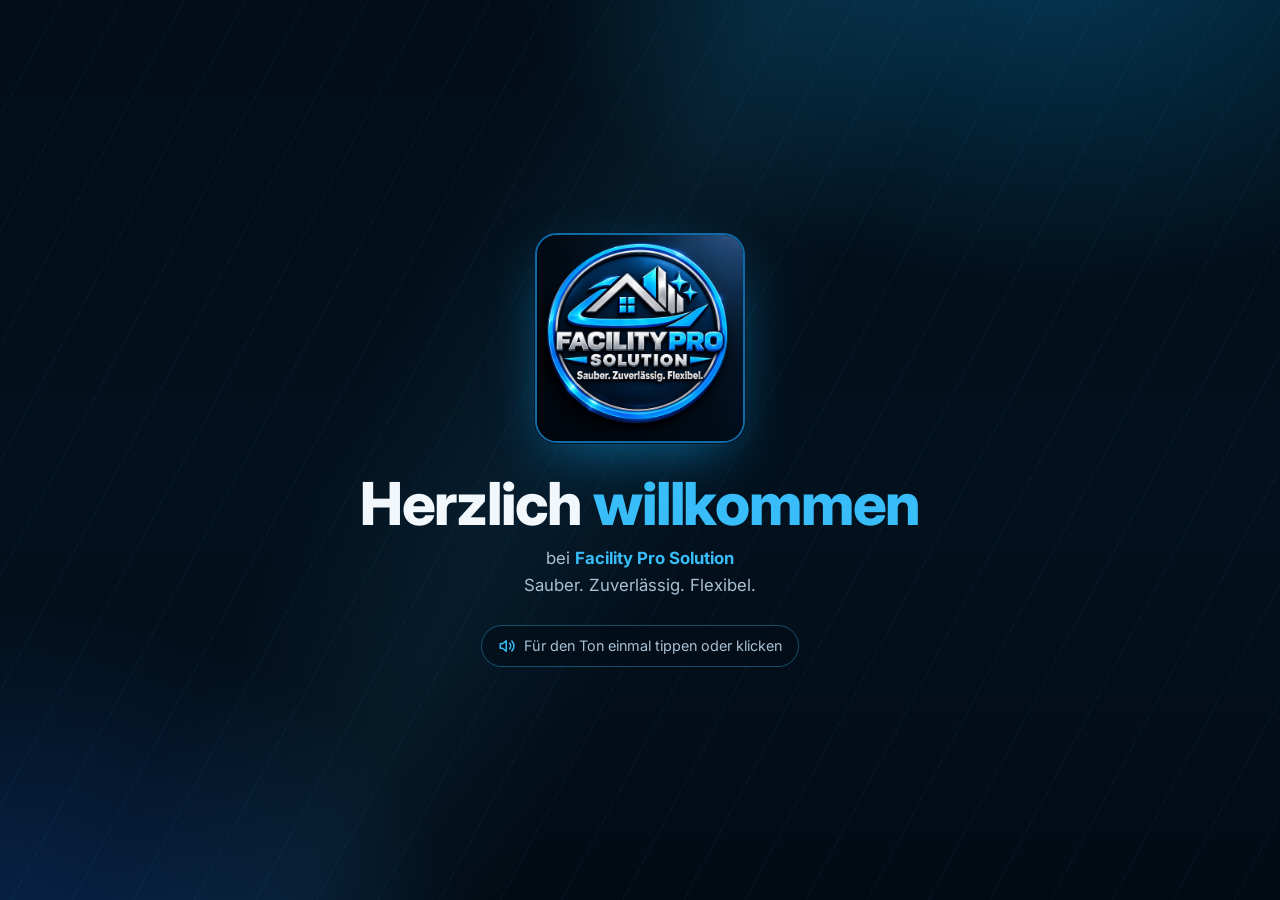
==== commit 4df74d48: "Update index.html" ====
--- a/index.html
+++ b/index.html
@@ -35,6 +35,11 @@
 <meta property="og:site_name" content="Facility Pro Solution">
 <meta property="og:title" content="Facility Pro Solution – Gebäudereinigung &amp; Hausmeister in Bremerhaven">
 <meta property="og:description" content="Facility Pro Solution in Bremerhaven: Gebäudereinigung, Bodenverlegung sowie Hausmeister- und Montagearbeiten. Sauber, zuverlässig, flexibel.">
+<link rel="canonical" href="https://taskiransal.github.io/Facility-Pro-Solution/">
+<meta property="og:url" content="https://taskiransal.github.io/Facility-Pro-Solution/">
+<meta property="og:image" content="https://taskiransal.github.io/Facility-Pro-Solution/logo.jpg">
+<meta property="og:image:alt" content="Logo Facility Pro Solution – Sauber. Zuverlässig. Flexibel.">
+<meta name="twitter:card" content="summary">
 <link rel="icon" href="favicon.ico" sizes="48x48">
 <link rel="icon" type="image/png" sizes="192x192" href="favicon-192.png">
 <link rel="apple-touch-icon" href="apple-touch-icon.png">
@@ -102,7 +107,10 @@
         }
       }
     ]
-  }
+  },
+  "url": "https://taskiransal.github.io/Facility-Pro-Solution/",
+  "image": "https://taskiransal.github.io/Facility-Pro-Solution/logo.jpg",
+  "logo": "https://taskiransal.github.io/Facility-Pro-Solution/logo.jpg"
 }
 </script>
 </head>
@@ -144,7 +152,7 @@
   <div class="hero">
     <div class="wrap">
       <div>
-        <h1><span class="eyebrow">Facility Pro Solution · Bremerhaven</span>Sauber. <span class="hl">Zuverlässig.</span> Flexibel.</h1>
+        <h1><span class="eyebrow">Facility Pro Solution · Bremerhaven</span> Sauber. <span class="hl">Zuverlässig.</span> Flexibel.</h1>
         <p class="lead">Ihr zuverlässiger Partner für Gebäudereinigung, Bodenverlegung sowie Hausmeister- und Montagearbeiten in Bremerhaven und Umgebung.</p>
         <div class="btn-row">
           <a class="btn" href="kontakt.html">Jetzt Anfrage senden</a>
--- a/style.css
+++ b/style.css
@@ -450,8 +450,8 @@
   box-shadow: 0 0 0 1px #071a2b, 0 20px 60px -18px rgba(14, 165, 239, .6);
   animation: wl-pop .55s cubic-bezier(.2, .8, .2, 1) both, wl-glow 2.4s 1s ease-in-out infinite;
 }
-.wl h2 { margin: 0 0 .6rem; font-size: clamp(2.2rem, 8.5vw, 3.7rem); line-height: 1.08; animation: wl-up .5s .12s both; }
-.wl h2 span { color: var(--accent-strong); }
+.wl-title { display: block; font-weight: 800; letter-spacing: -.02em; margin: 0 0 .6rem; font-size: clamp(2.2rem, 8.5vw, 3.7rem); line-height: 1.08; animation: wl-up .5s .12s both; }
+.wl-title span { color: var(--accent-strong); }
 .wl p { margin: 0; color: var(--muted); font-size: 1.05rem; animation: wl-up .5s .25s both; }
 .wl p b { color: var(--accent-strong); font-weight: 700; }
 
@@ -475,7 +475,7 @@
 .snd.is-muted .off { display: block; }
 
 @media (prefers-reduced-motion: reduce) {
-  .wl-logo, .wl h2, .wl p, .wl-actions { animation: none; }
+  .wl-logo, .wl-title, .wl p, .wl-actions { animation: none; }
   html.wl-show.wl-closing .wl { animation: none; opacity: 0; }
 }
 
@@ -496,3 +496,8 @@
 @media (prefers-reduced-motion: reduce) { .wl-bar { animation: none; } }
 
 .wl.wl-playing .wl-hint { display: none; }   /* Ton läuft schon – kein Hinweis nötig */
+
+/* Überschriften für Suchmaschinen: h1 auf Unterseiten wie bisher gestaltet, Marke in der Startseiten-h1 */
+.page h1 { margin: 0 0 .5rem; font-size: clamp(1.9rem, 4.4vw, 2.5rem); line-height: 1.15; font-weight: 800; letter-spacing: -.01em; }
+h1 .eyebrow { display: block; margin: 0 0 .6rem; font-size: .75rem; line-height: 1.4; font-weight: 700; letter-spacing: .04em; text-transform: uppercase; }
+@media (max-width: 620px) { h1 .eyebrow { font-size: .82rem; } }
